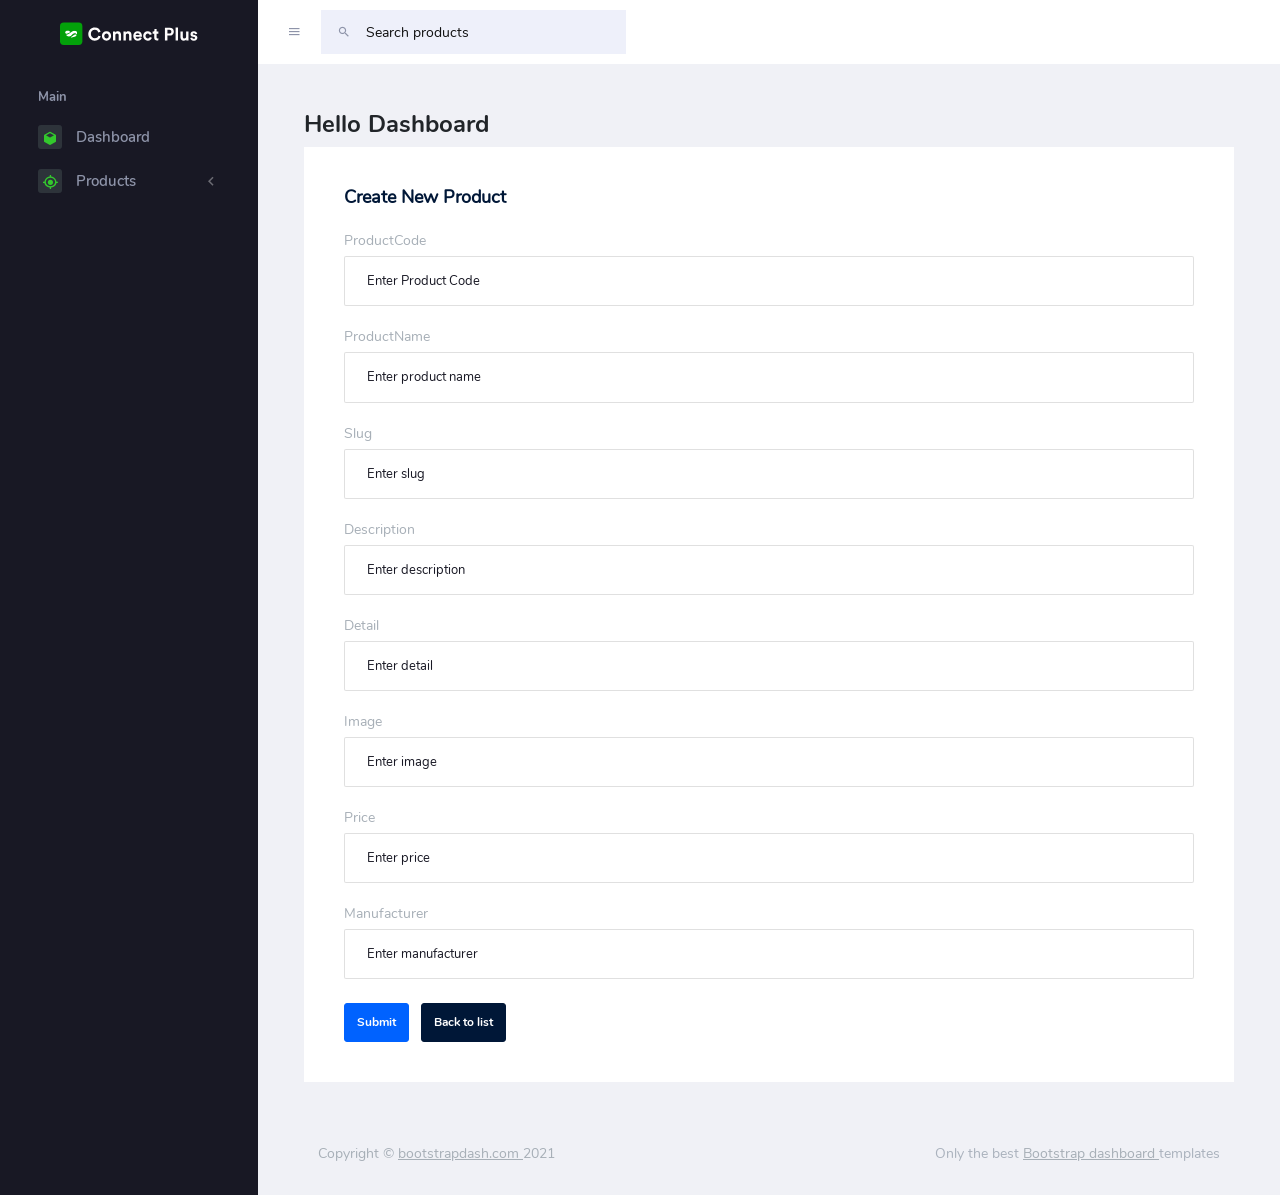
==== template/edit.html @ 161d61a4 "up" ====
<!DOCTYPE html>
<html lang="en">
<head>
    <!-- Required meta tags -->
    <meta charset="utf-8">
    <meta name="viewport" content="width=device-width, initial-scale=1, shrink-to-fit=no">
    <title>Admin Product</title>
    <!-- plugins:css -->
    <link rel="stylesheet" href="/template/assets/vendors/mdi/css/materialdesignicons.min.css">
    <link rel="stylesheet" href="/template/assets/vendors/flag-icon-css/css/flag-icon.min.css">
    <link rel="stylesheet" href="/template/assets/vendors/css/vendor.bundle.base.css">
    <!-- endinject -->
    <!-- Plugin css for this page -->
    <link rel="stylesheet" href="/template/assets/vendors/font-awesome/css/font-awesome.min.css" />
    <link rel="stylesheet" href="/template/assets/vendors/bootstrap-datepicker/bootstrap-datepicker.min.css">
    <!-- End plugin css for this page -->
    <!-- inject:css -->
    <!-- endinject -->
    <!-- Layout styles -->
    <link rel="stylesheet" href="/template/assets/css/style.css">
    <!-- End layout styles -->
    <link rel="shortcut icon" href="/template/assets/images/favicon.png" />
</head>
<body>
<div class="container-scroller">
    <!-- partial:partials/_navbar.html -->
    <nav class="navbar default-layout-navbar col-lg-12 col-12 p-0 fixed-top d-flex flex-row">
        <div class="text-center navbar-brand-wrapper d-flex align-items-center justify-content-center">
            <a class="navbar-brand brand-logo" href="index.html"><img src="assets/images/logo.svg" alt="logo" /></a>
            <a class="navbar-brand brand-logo-mini" href="index.html"><img src="assets/images/logo-mini.svg" alt="logo" /></a>
        </div>
        <div class="navbar-menu-wrapper d-flex align-items-stretch">
            <button class="navbar-toggler navbar-toggler align-self-center" type="button" data-toggle="minimize">
                <span class="mdi mdi-menu"></span>
            </button>
            <div class="search-field d-none d-xl-block">
                <form class="d-flex align-items-center h-100" action="#">
                    <div class="input-group">
                        <div class="input-group-prepend bg-transparent">
                            <i class="input-group-text border-0 mdi mdi-magnify"></i>
                        </div>
                        <input type="text" class="form-control bg-transparent border-0" placeholder="Search products">
                    </div>
                </form>
            </div>


        </div>
    </nav>
    <!-- partial -->
    <div class="container-fluid page-body-wrapper">
        <!-- partial:partials/_sidebar.html -->
        <nav class="sidebar sidebar-offcanvas" id="sidebar">
            <ul class="nav">
                <li class="nav-item nav-category">Main</li>
                <li class="nav-item">
                    <a class="nav-link" href="index.html">
                        <span class="icon-bg"><i class="mdi mdi-cube menu-icon"></i></span>
                        <span class="menu-title">Dashboard</span>
                    </a>
                </li>
                <li class="nav-item">
                    <a class="nav-link" data-bs-toggle="collapse" href="#ui-basic" aria-expanded="false" aria-controls="ui-basic">
                        <span class="icon-bg"><i class="mdi mdi-crosshairs-gps menu-icon"></i></span>
                        <span class="menu-title">Products</span>
                        <i class="menu-arrow"></i>
                    </a>
                    <div class="collapse" id="ui-basic">
                        <ul class="nav flex-column sub-menu">
                            <li class="nav-item"> <a class="nav-link" href="/template/list.html">List Products</a></li>
                            <li class="nav-item"> <a class="nav-link" href="/template/form.html">Create Product</a></li>
                        </ul>
                    </div>
                </li>


            </ul>
        </nav>
        <!-- partial -->
        <div class="main-panel">
            <div class="content-wrapper">
                <div class="d-xl-flex justify-content-between align-items-start">
                    <h2 class="text-dark font-weight-bold mb-2"> Hello Dashboard </h2>
                </div>
                <div class="row">
                    <div class="col-md-12 grid-margin stretch-card">
                        <div class="card">
                            <div class="card-body">
                                <h4 class="card-title">Create new Product</h4>

                                <form class="forms-sample" name="register-form">
                                    <div class="form-group">
                                        <label>ProductCode</label>
                                        <input type="text" class="form-control" name="productId" placeholder="Enter Product Code" required>
                                    </div>
                                    <div class="form-group">
                                        <label >ProductName</label>
                                        <input type="text" class="form-control" name="name" placeholder="Enter product name" required>
                                    </div>
                                    <div class="form-group">
                                        <label>Slug</label>
                                        <input type="text" class="form-control" name="slug" placeholder="Enter slug" required>
                                    </div>
                                    <div class="form-group">
                                        <label>Description</label>
                                        <input type="text" class="form-control" name="description" placeholder="Enter description" required>
                                    </div>
                                    <div class="form-group">
                                        <label>Detail</label>
                                        <input type="text" class="form-control" name="detail" placeholder="Enter detail" required>
                                    </div>
                                    <div class="form-group">
                                        <label>Image</label>
                                        <input type="text" class="form-control" name="image" placeholder="Enter image" required>
                                    </div>
                                    <div class="form-group">
                                        <label>Price</label>
                                        <input type="text" class="form-control" name="price" placeholder="Enter price" required>
                                    </div>
                                    <div class="form-group">
                                        <label>Manufacturer</label>
                                        <input type="text" class="form-control" name="manufacturer" placeholder="Enter manufacturer" required>
                                    </div>

                                    <button name="btn-submit" type="submit" class="btn btn-primary me-2">Submit</button>

                                    <a href="/template/list.html" class="btn btn-dark">Back to list</a>
                                </form>
                            </div>
                        </div>
                    </div>
                </div>
            </div>
            <!-- content-wrapper ends -->
            <!-- partial:partials/_footer.html -->
            <footer class="footer">
                <div class="footer-inner-wraper">
                    <div class="d-sm-flex justify-content-center justify-content-sm-between py-2">
                        <span class="text-muted text-center text-sm-left d-block d-sm-inline-block">Copyright © <a href="https://www.bootstrapdash.com/" target="_blank">bootstrapdash.com </a>2021</span>
                        <span class="float-none float-sm-right d-block mt-1 mt-sm-0 text-center">Only the best <a href="https://www.bootstrapdash.com/" target="_blank"> Bootstrap dashboard </a> templates</span>
                    </div>
                </div>
            </footer>
            <!-- partial -->
        </div>
        <!-- main-panel ends -->
    </div>
    <!-- page-body-wrapper ends -->
</div>
<!-- container-scroller -->

<!-- plugins:js -->
<script src="/template/assets/vendors/js/vendor.bundle.base.js"></script>
<!-- endinject -->
<!-- Plugin js for this page -->
<script src="/template/assets/vendors/chart.js/Chart.min.js"></script>
<script src="/template/assets/vendors/jquery-circle-progress/js/circle-progress.min.js"></script>
<script src="/template/assets/js/jquery.cookie.js" type="text/javascript"></script>
<!-- End plugin js for this page -->
<!-- inject:js -->
<script src="/template/assets/js/off-canvas.js"></script>
<script src="/template/assets/js/hoverable-collapse.js"></script>
<script src="/template/assets/js/misc.js"></script>
<!-- endinject -->
<!-- Custom js for this page -->
<script src="/template/assets/js/dashboard.js"></script>

<script>
    document.addEventListener('DOMContentLoaded', function(){
        handleSubmit();
        getParametterUrl();
    })
    function getParametterUrl(parameterName){
        var url_string = window.location.href
        var url = new URL(url_string);
        return url.searchParams.get(parameterName);
    }
    function handleSubmit(){
        var btnSubmit = document.forms['register-form']['btn-submit'];
        var txtProductCode = document.forms['register-form']['productId'];
        var txtProductName = document.forms['register-form']['name'];
        var txtSlug = document.forms['register-form']['slug'];
        var txtDescription = document.forms['register-form']['description'];
        var txtDetail = document.forms['register-form']['detail'];
        var txtPrice = document.forms['register-form']['price'];
        var txtImage = document.forms['register-form']['image'];
        var txtManufacturer = document.forms['register-form']['manufacturer'];
        // var txtStatus = document.forms['register-form']['status'];

        var id = getParametterUrl('id');
        var xmlHttpRequest = new XMLHttpRequest();
        xmlHttpRequest.onreadystatechange = function(){
            if(xmlHttpRequest.readyState == 4 && xmlHttpRequest.status == 200){
                var contentText = '';
                var element = JSON.parse(xmlHttpRequest.responseText);
                txtProductCode.value = element.productId;
                txtProductName.value = element.name;
                txtSlug.value = element.slug;
                txtDescription.value = element.description;
                txtDetail.value = element.detail;
                txtPrice.value = element.price;
                txtImage.value = element.image;
                txtManufacturer.value = element.manufacturer;
            }
        }
        xmlHttpRequest.open('GET',`https://product-clothes-sprot.herokuapp.com/api/v1/products/${id}`, false);
        xmlHttpRequest.send();

        if (btnSubmit) {
            btnSubmit.onclick = function(event) {
                event.preventDefault();
                const productId = txtProductCode.value;
                const name = txtProductName.value;
                const slug = txtSlug.value;
                const description = txtDescription.value;
                const detail = txtDetail.value;
                const price = txtPrice.value;
                const image = txtImage.value;
                const manufacturer = txtManufacturer.value;
                // var status = txtStatus.value;
                const obj = {
                    'productId': productId,
                    'name': name,
                    'slug': slug,
                    'description': description,
                    'detail': detail,
                    'price': price,
                    'image': image,
                    'manufacturer': manufacturer,
                    // 'status': status
                };
                console.log(obj)
                var dataToSend = JSON.stringify(obj);
                var xmlHttpRequest = new XMLHttpRequest();
                xmlHttpRequest.onreadystatechange = function () {
                    if (xmlHttpRequest.readyState == 4 && xmlHttpRequest.status == 200) {
                        alert('Action success!');
                        window.location.href = '/template/list.html';
                    }
                }
                xmlHttpRequest.open('PUT', `https://product-clothes-sprot.herokuapp.com/api/v1/products/${id}`, false);
                xmlHttpRequest.setRequestHeader('Content-Type', 'application/json');
                xmlHttpRequest.send(dataToSend);
            }
        }
    }
</script>
</body>
</html>
---- template/assets/vendors/flag-icon-css/css/flag-icon.min.css ----
.flag-icon-background{background-size:contain;background-position:50%;background-repeat:no-repeat}.flag-icon{background-size:contain;background-position:50%;background-repeat:no-repeat;position:relative;display:inline-block;width:1.33333333em;line-height:1em}.flag-icon:before{content:'\00a0'}.flag-icon.flag-icon-squared{width:1em}.flag-icon-ad{background-image:url(../flags/4x3/ad.svg)}.flag-icon-ad.flag-icon-squared{background-image:url(../flags/1x1/ad.svg)}.flag-icon-ae{background-image:url(../flags/4x3/ae.svg)}.flag-icon-ae.flag-icon-squared{background-image:url(../flags/1x1/ae.svg)}.flag-icon-af{background-image:url(../flags/4x3/af.svg)}.flag-icon-af.flag-icon-squared{background-image:url(../flags/1x1/af.svg)}.flag-icon-ag{background-image:url(../flags/4x3/ag.svg)}.flag-icon-ag.flag-icon-squared{background-image:url(../flags/1x1/ag.svg)}.flag-icon-ai{background-image:url(../flags/4x3/ai.svg)}.flag-icon-ai.flag-icon-squared{background-image:url(../flags/1x1/ai.svg)}.flag-icon-al{background-image:url(../flags/4x3/al.svg)}.flag-icon-al.flag-icon-squared{background-image:url(../flags/1x1/al.svg)}.flag-icon-am{background-image:url(../flags/4x3/am.svg)}.flag-icon-am.flag-icon-squared{background-image:url(../flags/1x1/am.svg)}.flag-icon-ao{background-image:url(../flags/4x3/ao.svg)}.flag-icon-ao.flag-icon-squared{background-image:url(../flags/1x1/ao.svg)}.flag-icon-aq{background-image:url(../flags/4x3/aq.svg)}.flag-icon-aq.flag-icon-squared{background-image:url(../flags/1x1/aq.svg)}.flag-icon-ar{background-image:url(../flags/4x3/ar.svg)}.flag-icon-ar.flag-icon-squared{background-image:url(../flags/1x1/ar.svg)}.flag-icon-as{background-image:url(../flags/4x3/as.svg)}.flag-icon-as.flag-icon-squared{background-image:url(../flags/1x1/as.svg)}.flag-icon-at{background-image:url(../flags/4x3/at.svg)}.flag-icon-at.flag-icon-squared{background-image:url(../flags/1x1/at.svg)}.flag-icon-au{background-image:url(../flags/4x3/au.svg)}.flag-icon-au.flag-icon-squared{background-image:url(../flags/1x1/au.svg)}.flag-icon-aw{background-image:url(../flags/4x3/aw.svg)}.flag-icon-aw.flag-icon-squared{background-image:url(../flags/1x1/aw.svg)}.flag-icon-ax{background-image:url(../flags/4x3/ax.svg)}.flag-icon-ax.flag-icon-squared{background-image:url(../flags/1x1/ax.svg)}.flag-icon-az{background-image:url(../flags/4x3/az.svg)}.flag-icon-az.flag-icon-squared{background-image:url(../flags/1x1/az.svg)}.flag-icon-ba{background-image:url(../flags/4x3/ba.svg)}.flag-icon-ba.flag-icon-squared{background-image:url(../flags/1x1/ba.svg)}.flag-icon-bb{background-image:url(../flags/4x3/bb.svg)}.flag-icon-bb.flag-icon-squared{background-image:url(../flags/1x1/bb.svg)}.flag-icon-bd{background-image:url(../flags/4x3/bd.svg)}.flag-icon-bd.flag-icon-squared{background-image:url(../flags/1x1/bd.svg)}.flag-icon-be{background-image:url(../flags/4x3/be.svg)}.flag-icon-be.flag-icon-squared{background-image:url(../flags/1x1/be.svg)}.flag-icon-bf{background-image:url(../flags/4x3/bf.svg)}.flag-icon-bf.flag-icon-squared{background-image:url(../flags/1x1/bf.svg)}.flag-icon-bg{background-image:url(../flags/4x3/bg.svg)}.flag-icon-bg.flag-icon-squared{background-image:url(../flags/1x1/bg.svg)}.flag-icon-bh{background-image:url(../flags/4x3/bh.svg)}.flag-icon-bh.flag-icon-squared{background-image:url(../flags/1x1/bh.svg)}.flag-icon-bi{background-image:url(../flags/4x3/bi.svg)}.flag-icon-bi.flag-icon-squared{background-image:url(../flags/1x1/bi.svg)}.flag-icon-bj{background-image:url(../flags/4x3/bj.svg)}.flag-icon-bj.flag-icon-squared{background-image:url(../flags/1x1/bj.svg)}.flag-icon-bl{background-image:url(../flags/4x3/bl.svg)}.flag-icon-bl.flag-icon-squared{background-image:url(../flags/1x1/bl.svg)}.flag-icon-bm{background-image:url(../flags/4x3/bm.svg)}.flag-icon-bm.flag-icon-squared{background-image:url(../flags/1x1/bm.svg)}.flag-icon-bn{background-image:url(../flags/4x3/bn.svg)}.flag-icon-bn.flag-icon-squared{background-image:url(../flags/1x1/bn.svg)}.flag-icon-bo{background-image:url(../flags/4x3/bo.svg)}.flag-icon-bo.flag-icon-squared{background-image:url(../flags/1x1/bo.svg)}.flag-icon-bq{background-image:url(../flags/4x3/bq.svg)}.flag-icon-bq.flag-icon-squared{background-image:url(../flags/1x1/bq.svg)}.flag-icon-br{background-image:url(../flags/4x3/br.svg)}.flag-icon-br.flag-icon-squared{background-image:url(../flags/1x1/br.svg)}.flag-icon-bs{background-image:url(../flags/4x3/bs.svg)}.flag-icon-bs.flag-icon-squared{background-image:url(../flags/1x1/bs.svg)}.flag-icon-bt{background-image:url(../flags/4x3/bt.svg)}.flag-icon-bt.flag-icon-squared{background-image:url(../flags/1x1/bt.svg)}.flag-icon-bv{background-image:url(../flags/4x3/bv.svg)}.flag-icon-bv.flag-icon-squared{background-image:url(../flags/1x1/bv.svg)}.flag-icon-bw{background-image:url(../flags/4x3/bw.svg)}.flag-icon-bw.flag-icon-squared{background-image:url(../flags/1x1/bw.svg)}.flag-icon-by{background-image:url(../flags/4x3/by.svg)}.flag-icon-by.flag-icon-squared{background-image:url(../flags/1x1/by.svg)}.flag-icon-bz{background-image:url(../flags/4x3/bz.svg)}.flag-icon-bz.flag-icon-squared{background-image:url(../flags/1x1/bz.svg)}.flag-icon-ca{background-image:url(../flags/4x3/ca.svg)}.flag-icon-ca.flag-icon-squared{background-image:url(../flags/1x1/ca.svg)}.flag-icon-cc{background-image:url(../flags/4x3/cc.svg)}.flag-icon-cc.flag-icon-squared{background-image:url(../flags/1x1/cc.svg)}.flag-icon-cd{background-image:url(../flags/4x3/cd.svg)}.flag-icon-cd.flag-icon-squared{background-image:url(../flags/1x1/cd.svg)}.flag-icon-cf{background-image:url(../flags/4x3/cf.svg)}.flag-icon-cf.flag-icon-squared{background-image:url(../flags/1x1/cf.svg)}.flag-icon-cg{background-image:url(../flags/4x3/cg.svg)}.flag-icon-cg.flag-icon-squared{background-image:url(../flags/1x1/cg.svg)}.flag-icon-ch{background-image:url(../flags/4x3/ch.svg)}.flag-icon-ch.flag-icon-squared{background-image:url(../flags/1x1/ch.svg)}.flag-icon-ci{background-image:url(../flags/4x3/ci.svg)}.flag-icon-ci.flag-icon-squared{background-image:url(../flags/1x1/ci.svg)}.flag-icon-ck{background-image:url(../flags/4x3/ck.svg)}.flag-icon-ck.flag-icon-squared{background-image:url(../flags/1x1/ck.svg)}.flag-icon-cl{background-image:url(../flags/4x3/cl.svg)}.flag-icon-cl.flag-icon-squared{background-image:url(../flags/1x1/cl.svg)}.flag-icon-cm{background-image:url(../flags/4x3/cm.svg)}.flag-icon-cm.flag-icon-squared{background-image:url(../flags/1x1/cm.svg)}.flag-icon-cn{background-image:url(../flags/4x3/cn.svg)}.flag-icon-cn.flag-icon-squared{background-image:url(../flags/1x1/cn.svg)}.flag-icon-co{background-image:url(../flags/4x3/co.svg)}.flag-icon-co.flag-icon-squared{background-image:url(../flags/1x1/co.svg)}.flag-icon-cr{background-image:url(../flags/4x3/cr.svg)}.flag-icon-cr.flag-icon-squared{background-image:url(../flags/1x1/cr.svg)}.flag-icon-cu{background-image:url(../flags/4x3/cu.svg)}.flag-icon-cu.flag-icon-squared{background-image:url(../flags/1x1/cu.svg)}.flag-icon-cv{background-image:url(../flags/4x3/cv.svg)}.flag-icon-cv.flag-icon-squared{background-image:url(../flags/1x1/cv.svg)}.flag-icon-cw{background-image:url(../flags/4x3/cw.svg)}.flag-icon-cw.flag-icon-squared{background-image:url(../flags/1x1/cw.svg)}.flag-icon-cx{background-image:url(../flags/4x3/cx.svg)}.flag-icon-cx.flag-icon-squared{background-image:url(../flags/1x1/cx.svg)}.flag-icon-cy{background-image:url(../flags/4x3/cy.svg)}.flag-icon-cy.flag-icon-squared{background-image:url(../flags/1x1/cy.svg)}.flag-icon-cz{background-image:url(../flags/4x3/cz.svg)}.flag-icon-cz.flag-icon-squared{background-image:url(../flags/1x1/cz.svg)}.flag-icon-de{background-image:url(../flags/4x3/de.svg)}.flag-icon-de.flag-icon-squared{background-image:url(../flags/1x1/de.svg)}.flag-icon-dj{background-image:url(../flags/4x3/dj.svg)}.flag-icon-dj.flag-icon-squared{background-image:url(../flags/1x1/dj.svg)}.flag-icon-dk{background-image:url(../flags/4x3/dk.svg)}.flag-icon-dk.flag-icon-squared{background-image:url(../flags/1x1/dk.svg)}.flag-icon-dm{background-image:url(../flags/4x3/dm.svg)}.flag-icon-dm.flag-icon-squared{background-image:url(../flags/1x1/dm.svg)}.flag-icon-do{background-image:url(../flags/4x3/do.svg)}.flag-icon-do.flag-icon-squared{background-image:url(../flags/1x1/do.svg)}.flag-icon-dz{background-image:url(../flags/4x3/dz.svg)}.flag-icon-dz.flag-icon-squared{background-image:url(../flags/1x1/dz.svg)}.flag-icon-ec{background-image:url(../flags/4x3/ec.svg)}.flag-icon-ec.flag-icon-squared{background-image:url(../flags/1x1/ec.svg)}.flag-icon-ee{background-image:url(../flags/4x3/ee.svg)}.flag-icon-ee.flag-icon-squared{background-image:url(../flags/1x1/ee.svg)}.flag-icon-eg{background-image:url(../flags/4x3/eg.svg)}.flag-icon-eg.flag-icon-squared{background-image:url(../flags/1x1/eg.svg)}.flag-icon-eh{background-image:url(../flags/4x3/eh.svg)}.flag-icon-eh.flag-icon-squared{background-image:url(../flags/1x1/eh.svg)}.flag-icon-er{background-image:url(../flags/4x3/er.svg)}.flag-icon-er.flag-icon-squared{background-image:url(../flags/1x1/er.svg)}.flag-icon-es{background-image:url(../flags/4x3/es.svg)}.flag-icon-es.flag-icon-squared{background-image:url(../flags/1x1/es.svg)}.flag-icon-et{background-image:url(../flags/4x3/et.svg)}.flag-icon-et.flag-icon-squared{background-image:url(../flags/1x1/et.svg)}.flag-icon-fi{background-image:url(../flags/4x3/fi.svg)}.flag-icon-fi.flag-icon-squared{background-image:url(../flags/1x1/fi.svg)}.flag-icon-fj{background-image:url(../flags/4x3/fj.svg)}.flag-icon-fj.flag-icon-squared{background-image:url(../flags/1x1/fj.svg)}.flag-icon-fk{background-image:url(../flags/4x3/fk.svg)}.flag-icon-fk.flag-icon-squared{background-image:url(../flags/1x1/fk.svg)}.flag-icon-fm{background-image:url(../flags/4x3/fm.svg)}.flag-icon-fm.flag-icon-squared{background-image:url(../flags/1x1/fm.svg)}.flag-icon-fo{background-image:url(../flags/4x3/fo.svg)}.flag-icon-fo.flag-icon-squared{background-image:url(../flags/1x1/fo.svg)}.flag-icon-fr{background-image:url(../flags/4x3/fr.svg)}.flag-icon-fr.flag-icon-squared{background-image:url(../flags/1x1/fr.svg)}.flag-icon-ga{background-image:url(../flags/4x3/ga.svg)}.flag-icon-ga.flag-icon-squared{background-image:url(../flags/1x1/ga.svg)}.flag-icon-gb{background-image:url(../flags/4x3/gb.svg)}.flag-icon-gb.flag-icon-squared{background-image:url(../flags/1x1/gb.svg)}.flag-icon-gd{background-image:url(../flags/4x3/gd.svg)}.flag-icon-gd.flag-icon-squared{background-image:url(../flags/1x1/gd.svg)}.flag-icon-ge{background-image:url(../flags/4x3/ge.svg)}.flag-icon-ge.flag-icon-squared{background-image:url(../flags/1x1/ge.svg)}.flag-icon-gf{background-image:url(../flags/4x3/gf.svg)}.flag-icon-gf.flag-icon-squared{background-image:url(../flags/1x1/gf.svg)}.flag-icon-gg{background-image:url(../flags/4x3/gg.svg)}.flag-icon-gg.flag-icon-squared{background-image:url(../flags/1x1/gg.svg)}.flag-icon-gh{background-image:url(../flags/4x3/gh.svg)}.flag-icon-gh.flag-icon-squared{background-image:url(../flags/1x1/gh.svg)}.flag-icon-gi{background-image:url(../flags/4x3/gi.svg)}.flag-icon-gi.flag-icon-squared{background-image:url(../flags/1x1/gi.svg)}.flag-icon-gl{background-image:url(../flags/4x3/gl.svg)}.flag-icon-gl.flag-icon-squared{background-image:url(../flags/1x1/gl.svg)}.flag-icon-gm{background-image:url(../flags/4x3/gm.svg)}.flag-icon-gm.flag-icon-squared{background-image:url(../flags/1x1/gm.svg)}.flag-icon-gn{background-image:url(../flags/4x3/gn.svg)}.flag-icon-gn.flag-icon-squared{background-image:url(../flags/1x1/gn.svg)}.flag-icon-gp{background-image:url(../flags/4x3/gp.svg)}.flag-icon-gp.flag-icon-squared{background-image:url(../flags/1x1/gp.svg)}.flag-icon-gq{background-image:url(../flags/4x3/gq.svg)}.flag-icon-gq.flag-icon-squared{background-image:url(../flags/1x1/gq.svg)}.flag-icon-gr{background-image:url(../flags/4x3/gr.svg)}.flag-icon-gr.flag-icon-squared{background-image:url(../flags/1x1/gr.svg)}.flag-icon-gs{background-image:url(../flags/4x3/gs.svg)}.flag-icon-gs.flag-icon-squared{background-image:url(../flags/1x1/gs.svg)}.flag-icon-gt{background-image:url(../flags/4x3/gt.svg)}.flag-icon-gt.flag-icon-squared{background-image:url(../flags/1x1/gt.svg)}.flag-icon-gu{background-image:url(../flags/4x3/gu.svg)}.flag-icon-gu.flag-icon-squared{background-image:url(../flags/1x1/gu.svg)}.flag-icon-gw{background-image:url(../flags/4x3/gw.svg)}.flag-icon-gw.flag-icon-squared{background-image:url(../flags/1x1/gw.svg)}.flag-icon-gy{background-image:url(../flags/4x3/gy.svg)}.flag-icon-gy.flag-icon-squared{background-image:url(../flags/1x1/gy.svg)}.flag-icon-hk{background-image:url(../flags/4x3/hk.svg)}.flag-icon-hk.flag-icon-squared{background-image:url(../flags/1x1/hk.svg)}.flag-icon-hm{background-image:url(../flags/4x3/hm.svg)}.flag-icon-hm.flag-icon-squared{background-image:url(../flags/1x1/hm.svg)}.flag-icon-hn{background-image:url(../flags/4x3/hn.svg)}.flag-icon-hn.flag-icon-squared{background-image:url(../flags/1x1/hn.svg)}.flag-icon-hr{background-image:url(../flags/4x3/hr.svg)}.flag-icon-hr.flag-icon-squared{background-image:url(../flags/1x1/hr.svg)}.flag-icon-ht{background-image:url(../flags/4x3/ht.svg)}.flag-icon-ht.flag-icon-squared{background-image:url(../flags/1x1/ht.svg)}.flag-icon-hu{background-image:url(../flags/4x3/hu.svg)}.flag-icon-hu.flag-icon-squared{background-image:url(../flags/1x1/hu.svg)}.flag-icon-id{background-image:url(../flags/4x3/id.svg)}.flag-icon-id.flag-icon-squared{background-image:url(../flags/1x1/id.svg)}.flag-icon-ie{background-image:url(../flags/4x3/ie.svg)}.flag-icon-ie.flag-icon-squared{background-image:url(../flags/1x1/ie.svg)}.flag-icon-il{background-image:url(../flags/4x3/il.svg)}.flag-icon-il.flag-icon-squared{background-image:url(../flags/1x1/il.svg)}.flag-icon-im{background-image:url(../flags/4x3/im.svg)}.flag-icon-im.flag-icon-squared{background-image:url(../flags/1x1/im.svg)}.flag-icon-in{background-image:url(../flags/4x3/in.svg)}.flag-icon-in.flag-icon-squared{background-image:url(../flags/1x1/in.svg)}.flag-icon-io{background-image:url(../flags/4x3/io.svg)}.flag-icon-io.flag-icon-squared{background-image:url(../flags/1x1/io.svg)}.flag-icon-iq{background-image:url(../flags/4x3/iq.svg)}.flag-icon-iq.flag-icon-squared{background-image:url(../flags/1x1/iq.svg)}.flag-icon-ir{background-image:url(../flags/4x3/ir.svg)}.flag-icon-ir.flag-icon-squared{background-image:url(../flags/1x1/ir.svg)}.flag-icon-is{background-image:url(../flags/4x3/is.svg)}.flag-icon-is.flag-icon-squared{background-image:url(../flags/1x1/is.svg)}.flag-icon-it{background-image:url(../flags/4x3/it.svg)}.flag-icon-it.flag-icon-squared{background-image:url(../flags/1x1/it.svg)}.flag-icon-je{background-image:url(../flags/4x3/je.svg)}.flag-icon-je.flag-icon-squared{background-image:url(../flags/1x1/je.svg)}.flag-icon-jm{background-image:url(../flags/4x3/jm.svg)}.flag-icon-jm.flag-icon-squared{background-image:url(../flags/1x1/jm.svg)}.flag-icon-jo{background-image:url(../flags/4x3/jo.svg)}.flag-icon-jo.flag-icon-squared{background-image:url(../flags/1x1/jo.svg)}.flag-icon-jp{background-image:url(../flags/4x3/jp.svg)}.flag-icon-jp.flag-icon-squared{background-image:url(../flags/1x1/jp.svg)}.flag-icon-ke{background-image:url(../flags/4x3/ke.svg)}.flag-icon-ke.flag-icon-squared{background-image:url(../flags/1x1/ke.svg)}.flag-icon-kg{background-image:url(../flags/4x3/kg.svg)}.flag-icon-kg.flag-icon-squared{background-image:url(../flags/1x1/kg.svg)}.flag-icon-kh{background-image:url(../flags/4x3/kh.svg)}.flag-icon-kh.flag-icon-squared{background-image:url(../flags/1x1/kh.svg)}.flag-icon-ki{background-image:url(../flags/4x3/ki.svg)}.flag-icon-ki.flag-icon-squared{background-image:url(../flags/1x1/ki.svg)}.flag-icon-km{background-image:url(../flags/4x3/km.svg)}.flag-icon-km.flag-icon-squared{background-image:url(../flags/1x1/km.svg)}.flag-icon-kn{background-image:url(../flags/4x3/kn.svg)}.flag-icon-kn.flag-icon-squared{background-image:url(../flags/1x1/kn.svg)}.flag-icon-kp{background-image:url(../flags/4x3/kp.svg)}.flag-icon-kp.flag-icon-squared{background-image:url(../flags/1x1/kp.svg)}.flag-icon-kr{background-image:url(../flags/4x3/kr.svg)}.flag-icon-kr.flag-icon-squared{background-image:url(../flags/1x1/kr.svg)}.flag-icon-kw{background-image:url(../flags/4x3/kw.svg)}.flag-icon-kw.flag-icon-squared{background-image:url(../flags/1x1/kw.svg)}.flag-icon-ky{background-image:url(../flags/4x3/ky.svg)}.flag-icon-ky.flag-icon-squared{background-image:url(../flags/1x1/ky.svg)}.flag-icon-kz{background-image:url(../flags/4x3/kz.svg)}.flag-icon-kz.flag-icon-squared{background-image:url(../flags/1x1/kz.svg)}.flag-icon-la{background-image:url(../flags/4x3/la.svg)}.flag-icon-la.flag-icon-squared{background-image:url(../flags/1x1/la.svg)}.flag-icon-lb{background-image:url(../flags/4x3/lb.svg)}.flag-icon-lb.flag-icon-squared{background-image:url(../flags/1x1/lb.svg)}.flag-icon-lc{background-image:url(../flags/4x3/lc.svg)}.flag-icon-lc.flag-icon-squared{background-image:url(../flags/1x1/lc.svg)}.flag-icon-li{background-image:url(../flags/4x3/li.svg)}.flag-icon-li.flag-icon-squared{background-image:url(../flags/1x1/li.svg)}.flag-icon-lk{background-image:url(../flags/4x3/lk.svg)}.flag-icon-lk.flag-icon-squared{background-image:url(../flags/1x1/lk.svg)}.flag-icon-lr{background-image:url(../flags/4x3/lr.svg)}.flag-icon-lr.flag-icon-squared{background-image:url(../flags/1x1/lr.svg)}.flag-icon-ls{background-image:url(../flags/4x3/ls.svg)}.flag-icon-ls.flag-icon-squared{background-image:url(../flags/1x1/ls.svg)}.flag-icon-lt{background-image:url(../flags/4x3/lt.svg)}.flag-icon-lt.flag-icon-squared{background-image:url(../flags/1x1/lt.svg)}.flag-icon-lu{background-image:url(../flags/4x3/lu.svg)}.flag-icon-lu.flag-icon-squared{background-image:url(../flags/1x1/lu.svg)}.flag-icon-lv{background-image:url(../flags/4x3/lv.svg)}.flag-icon-lv.flag-icon-squared{background-image:url(../flags/1x1/lv.svg)}.flag-icon-ly{background-image:url(../flags/4x3/ly.svg)}.flag-icon-ly.flag-icon-squared{background-image:url(../flags/1x1/ly.svg)}.flag-icon-ma{background-image:url(../flags/4x3/ma.svg)}.flag-icon-ma.flag-icon-squared{background-image:url(../flags/1x1/ma.svg)}.flag-icon-mc{background-image:url(../flags/4x3/mc.svg)}.flag-icon-mc.flag-icon-squared{background-image:url(../flags/1x1/mc.svg)}.flag-icon-md{background-image:url(../flags/4x3/md.svg)}.flag-icon-md.flag-icon-squared{background-image:url(../flags/1x1/md.svg)}.flag-icon-me{background-image:url(../flags/4x3/me.svg)}.flag-icon-me.flag-icon-squared{background-image:url(../flags/1x1/me.svg)}.flag-icon-mf{background-image:url(../flags/4x3/mf.svg)}.flag-icon-mf.flag-icon-squared{background-image:url(../flags/1x1/mf.svg)}.flag-icon-mg{background-image:url(../flags/4x3/mg.svg)}.flag-icon-mg.flag-icon-squared{background-image:url(../flags/1x1/mg.svg)}.flag-icon-mh{background-image:url(../flags/4x3/mh.svg)}.flag-icon-mh.flag-icon-squared{background-image:url(../flags/1x1/mh.svg)}.flag-icon-mk{background-image:url(../flags/4x3/mk.svg)}.flag-icon-mk.flag-icon-squared{background-image:url(../flags/1x1/mk.svg)}.flag-icon-ml{background-image:url(../flags/4x3/ml.svg)}.flag-icon-ml.flag-icon-squared{background-image:url(../flags/1x1/ml.svg)}.flag-icon-mm{background-image:url(../flags/4x3/mm.svg)}.flag-icon-mm.flag-icon-squared{background-image:url(../flags/1x1/mm.svg)}.flag-icon-mn{background-image:url(../flags/4x3/mn.svg)}.flag-icon-mn.flag-icon-squared{background-image:url(../flags/1x1/mn.svg)}.flag-icon-mo{background-image:url(../flags/4x3/mo.svg)}.flag-icon-mo.flag-icon-squared{background-image:url(../flags/1x1/mo.svg)}.flag-icon-mp{background-image:url(../flags/4x3/mp.svg)}.flag-icon-mp.flag-icon-squared{background-image:url(../flags/1x1/mp.svg)}.flag-icon-mq{background-image:url(../flags/4x3/mq.svg)}.flag-icon-mq.flag-icon-squared{background-image:url(../flags/1x1/mq.svg)}.flag-icon-mr{background-image:url(../flags/4x3/mr.svg)}.flag-icon-mr.flag-icon-squared{background-image:url(../flags/1x1/mr.svg)}.flag-icon-ms{background-image:url(../flags/4x3/ms.svg)}.flag-icon-ms.flag-icon-squared{background-image:url(../flags/1x1/ms.svg)}.flag-icon-mt{background-image:url(../flags/4x3/mt.svg)}.flag-icon-mt.flag-icon-squared{background-image:url(../flags/1x1/mt.svg)}.flag-icon-mu{background-image:url(../flags/4x3/mu.svg)}.flag-icon-mu.flag-icon-squared{background-image:url(../flags/1x1/mu.svg)}.flag-icon-mv{background-image:url(../flags/4x3/mv.svg)}.flag-icon-mv.flag-icon-squared{background-image:url(../flags/1x1/mv.svg)}.flag-icon-mw{background-image:url(../flags/4x3/mw.svg)}.flag-icon-mw.flag-icon-squared{background-image:url(../flags/1x1/mw.svg)}.flag-icon-mx{background-image:url(../flags/4x3/mx.svg)}.flag-icon-mx.flag-icon-squared{background-image:url(../flags/1x1/mx.svg)}.flag-icon-my{background-image:url(../flags/4x3/my.svg)}.flag-icon-my.flag-icon-squared{background-image:url(../flags/1x1/my.svg)}.flag-icon-mz{background-image:url(../flags/4x3/mz.svg)}.flag-icon-mz.flag-icon-squared{background-image:url(../flags/1x1/mz.svg)}.flag-icon-na{background-image:url(../flags/4x3/na.svg)}.flag-icon-na.flag-icon-squared{background-image:url(../flags/1x1/na.svg)}.flag-icon-nc{background-image:url(../flags/4x3/nc.svg)}.flag-icon-nc.flag-icon-squared{background-image:url(../flags/1x1/nc.svg)}.flag-icon-ne{background-image:url(../flags/4x3/ne.svg)}.flag-icon-ne.flag-icon-squared{background-image:url(../flags/1x1/ne.svg)}.flag-icon-nf{background-image:url(../flags/4x3/nf.svg)}.flag-icon-nf.flag-icon-squared{background-image:url(../flags/1x1/nf.svg)}.flag-icon-ng{background-image:url(../flags/4x3/ng.svg)}.flag-icon-ng.flag-icon-squared{background-image:url(../flags/1x1/ng.svg)}.flag-icon-ni{background-image:url(../flags/4x3/ni.svg)}.flag-icon-ni.flag-icon-squared{background-image:url(../flags/1x1/ni.svg)}.flag-icon-nl{background-image:url(../flags/4x3/nl.svg)}.flag-icon-nl.flag-icon-squared{background-image:url(../flags/1x1/nl.svg)}.flag-icon-no{background-image:url(../flags/4x3/no.svg)}.flag-icon-no.flag-icon-squared{background-image:url(../flags/1x1/no.svg)}.flag-icon-np{background-image:url(../flags/4x3/np.svg)}.flag-icon-np.flag-icon-squared{background-image:url(../flags/1x1/np.svg)}.flag-icon-nr{background-image:url(../flags/4x3/nr.svg)}.flag-icon-nr.flag-icon-squared{background-image:url(../flags/1x1/nr.svg)}.flag-icon-nu{background-image:url(../flags/4x3/nu.svg)}.flag-icon-nu.flag-icon-squared{background-image:url(../flags/1x1/nu.svg)}.flag-icon-nz{background-image:url(../flags/4x3/nz.svg)}.flag-icon-nz.flag-icon-squared{background-image:url(../flags/1x1/nz.svg)}.flag-icon-om{background-image:url(../flags/4x3/om.svg)}.flag-icon-om.flag-icon-squared{background-image:url(../flags/1x1/om.svg)}.flag-icon-pa{background-image:url(../flags/4x3/pa.svg)}.flag-icon-pa.flag-icon-squared{background-image:url(../flags/1x1/pa.svg)}.flag-icon-pe{background-image:url(../flags/4x3/pe.svg)}.flag-icon-pe.flag-icon-squared{background-image:url(../flags/1x1/pe.svg)}.flag-icon-pf{background-image:url(../flags/4x3/pf.svg)}.flag-icon-pf.flag-icon-squared{background-image:url(../flags/1x1/pf.svg)}.flag-icon-pg{background-image:url(../flags/4x3/pg.svg)}.flag-icon-pg.flag-icon-squared{background-image:url(../flags/1x1/pg.svg)}.flag-icon-ph{background-image:url(../flags/4x3/ph.svg)}.flag-icon-ph.flag-icon-squared{background-image:url(../flags/1x1/ph.svg)}.flag-icon-pk{background-image:url(../flags/4x3/pk.svg)}.flag-icon-pk.flag-icon-squared{background-image:url(../flags/1x1/pk.svg)}.flag-icon-pl{background-image:url(../flags/4x3/pl.svg)}.flag-icon-pl.flag-icon-squared{background-image:url(../flags/1x1/pl.svg)}.flag-icon-pm{background-image:url(../flags/4x3/pm.svg)}.flag-icon-pm.flag-icon-squared{background-image:url(../flags/1x1/pm.svg)}.flag-icon-pn{background-image:url(../flags/4x3/pn.svg)}.flag-icon-pn.flag-icon-squared{background-image:url(../flags/1x1/pn.svg)}.flag-icon-pr{background-image:url(../flags/4x3/pr.svg)}.flag-icon-pr.flag-icon-squared{background-image:url(../flags/1x1/pr.svg)}.flag-icon-ps{background-image:url(../flags/4x3/ps.svg)}.flag-icon-ps.flag-icon-squared{background-image:url(../flags/1x1/ps.svg)}.flag-icon-pt{background-image:url(../flags/4x3/pt.svg)}.flag-icon-pt.flag-icon-squared{background-image:url(../flags/1x1/pt.svg)}.flag-icon-pw{background-image:url(../flags/4x3/pw.svg)}.flag-icon-pw.flag-icon-squared{background-image:url(../flags/1x1/pw.svg)}.flag-icon-py{background-image:url(../flags/4x3/py.svg)}.flag-icon-py.flag-icon-squared{background-image:url(../flags/1x1/py.svg)}.flag-icon-qa{background-image:url(../flags/4x3/qa.svg)}.flag-icon-qa.flag-icon-squared{background-image:url(../flags/1x1/qa.svg)}.flag-icon-re{background-image:url(../flags/4x3/re.svg)}.flag-icon-re.flag-icon-squared{background-image:url(../flags/1x1/re.svg)}.flag-icon-ro{background-image:url(../flags/4x3/ro.svg)}.flag-icon-ro.flag-icon-squared{background-image:url(../flags/1x1/ro.svg)}.flag-icon-rs{background-image:url(../flags/4x3/rs.svg)}.flag-icon-rs.flag-icon-squared{background-image:url(../flags/1x1/rs.svg)}.flag-icon-ru{background-image:url(../flags/4x3/ru.svg)}.flag-icon-ru.flag-icon-squared{background-image:url(../flags/1x1/ru.svg)}.flag-icon-rw{background-image:url(../flags/4x3/rw.svg)}.flag-icon-rw.flag-icon-squared{background-image:url(../flags/1x1/rw.svg)}.flag-icon-sa{background-image:url(../flags/4x3/sa.svg)}.flag-icon-sa.flag-icon-squared{background-image:url(../flags/1x1/sa.svg)}.flag-icon-sb{background-image:url(../flags/4x3/sb.svg)}.flag-icon-sb.flag-icon-squared{background-image:url(../flags/1x1/sb.svg)}.flag-icon-sc{background-image:url(../flags/4x3/sc.svg)}.flag-icon-sc.flag-icon-squared{background-image:url(../flags/1x1/sc.svg)}.flag-icon-sd{background-image:url(../flags/4x3/sd.svg)}.flag-icon-sd.flag-icon-squared{background-image:url(../flags/1x1/sd.svg)}.flag-icon-se{background-image:url(../flags/4x3/se.svg)}.flag-icon-se.flag-icon-squared{background-image:url(../flags/1x1/se.svg)}.flag-icon-sg{background-image:url(../flags/4x3/sg.svg)}.flag-icon-sg.flag-icon-squared{background-image:url(../flags/1x1/sg.svg)}.flag-icon-sh{background-image:url(../flags/4x3/sh.svg)}.flag-icon-sh.flag-icon-squared{background-image:url(../flags/1x1/sh.svg)}.flag-icon-si{background-image:url(../flags/4x3/si.svg)}.flag-icon-si.flag-icon-squared{background-image:url(../flags/1x1/si.svg)}.flag-icon-sj{background-image:url(../flags/4x3/sj.svg)}.flag-icon-sj.flag-icon-squared{background-image:url(../flags/1x1/sj.svg)}.flag-icon-sk{background-image:url(../flags/4x3/sk.svg)}.flag-icon-sk.flag-icon-squared{background-image:url(../flags/1x1/sk.svg)}.flag-icon-sl{background-image:url(../flags/4x3/sl.svg)}.flag-icon-sl.flag-icon-squared{background-image:url(../flags/1x1/sl.svg)}.flag-icon-sm{background-image:url(../flags/4x3/sm.svg)}.flag-icon-sm.flag-icon-squared{background-image:url(../flags/1x1/sm.svg)}.flag-icon-sn{background-image:url(../flags/4x3/sn.svg)}.flag-icon-sn.flag-icon-squared{background-image:url(../flags/1x1/sn.svg)}.flag-icon-so{background-image:url(../flags/4x3/so.svg)}.flag-icon-so.flag-icon-squared{background-image:url(../flags/1x1/so.svg)}.flag-icon-sr{background-image:url(../flags/4x3/sr.svg)}.flag-icon-sr.flag-icon-squared{background-image:url(../flags/1x1/sr.svg)}.flag-icon-ss{background-image:url(../flags/4x3/ss.svg)}.flag-icon-ss.flag-icon-squared{background-image:url(../flags/1x1/ss.svg)}.flag-icon-st{background-image:url(../flags/4x3/st.svg)}.flag-icon-st.flag-icon-squared{background-image:url(../flags/1x1/st.svg)}.flag-icon-sv{background-image:url(../flags/4x3/sv.svg)}.flag-icon-sv.flag-icon-squared{background-image:url(../flags/1x1/sv.svg)}.flag-icon-sx{background-image:url(../flags/4x3/sx.svg)}.flag-icon-sx.flag-icon-squared{background-image:url(../flags/1x1/sx.svg)}.flag-icon-sy{background-image:url(../flags/4x3/sy.svg)}.flag-icon-sy.flag-icon-squared{background-image:url(../flags/1x1/sy.svg)}.flag-icon-sz{background-image:url(../flags/4x3/sz.svg)}.flag-icon-sz.flag-icon-squared{background-image:url(../flags/1x1/sz.svg)}.flag-icon-tc{background-image:url(../flags/4x3/tc.svg)}.flag-icon-tc.flag-icon-squared{background-image:url(../flags/1x1/tc.svg)}.flag-icon-td{background-image:url(../flags/4x3/td.svg)}.flag-icon-td.flag-icon-squared{background-image:url(../flags/1x1/td.svg)}.flag-icon-tf{background-image:url(../flags/4x3/tf.svg)}.flag-icon-tf.flag-icon-squared{background-image:url(../flags/1x1/tf.svg)}.flag-icon-tg{background-image:url(../flags/4x3/tg.svg)}.flag-icon-tg.flag-icon-squared{background-image:url(../flags/1x1/tg.svg)}.flag-icon-th{background-image:url(../flags/4x3/th.svg)}.flag-icon-th.flag-icon-squared{background-image:url(../flags/1x1/th.svg)}.flag-icon-tj{background-image:url(../flags/4x3/tj.svg)}.flag-icon-tj.flag-icon-squared{background-image:url(../flags/1x1/tj.svg)}.flag-icon-tk{background-image:url(../flags/4x3/tk.svg)}.flag-icon-tk.flag-icon-squared{background-image:url(../flags/1x1/tk.svg)}.flag-icon-tl{background-image:url(../flags/4x3/tl.svg)}.flag-icon-tl.flag-icon-squared{background-image:url(../flags/1x1/tl.svg)}.flag-icon-tm{background-image:url(../flags/4x3/tm.svg)}.flag-icon-tm.flag-icon-squared{background-image:url(../flags/1x1/tm.svg)}.flag-icon-tn{background-image:url(../flags/4x3/tn.svg)}.flag-icon-tn.flag-icon-squared{background-image:url(../flags/1x1/tn.svg)}.flag-icon-to{background-image:url(../flags/4x3/to.svg)}.flag-icon-to.flag-icon-squared{background-image:url(../flags/1x1/to.svg)}.flag-icon-tr{background-image:url(../flags/4x3/tr.svg)}.flag-icon-tr.flag-icon-squared{background-image:url(../flags/1x1/tr.svg)}.flag-icon-tt{background-image:url(../flags/4x3/tt.svg)}.flag-icon-tt.flag-icon-squared{background-image:url(../flags/1x1/tt.svg)}.flag-icon-tv{background-image:url(../flags/4x3/tv.svg)}.flag-icon-tv.flag-icon-squared{background-image:url(../flags/1x1/tv.svg)}.flag-icon-tw{background-image:url(../flags/4x3/tw.svg)}.flag-icon-tw.flag-icon-squared{background-image:url(../flags/1x1/tw.svg)}.flag-icon-tz{background-image:url(../flags/4x3/tz.svg)}.flag-icon-tz.flag-icon-squared{background-image:url(../flags/1x1/tz.svg)}.flag-icon-ua{background-image:url(../flags/4x3/ua.svg)}.flag-icon-ua.flag-icon-squared{background-image:url(../flags/1x1/ua.svg)}.flag-icon-ug{background-image:url(../flags/4x3/ug.svg)}.flag-icon-ug.flag-icon-squared{background-image:url(../flags/1x1/ug.svg)}.flag-icon-um{background-image:url(../flags/4x3/um.svg)}.flag-icon-um.flag-icon-squared{background-image:url(../flags/1x1/um.svg)}.flag-icon-us{background-image:url(../flags/4x3/us.svg)}.flag-icon-us.flag-icon-squared{background-image:url(../flags/1x1/us.svg)}.flag-icon-uy{background-image:url(../flags/4x3/uy.svg)}.flag-icon-uy.flag-icon-squared{background-image:url(../flags/1x1/uy.svg)}.flag-icon-uz{background-image:url(../flags/4x3/uz.svg)}.flag-icon-uz.flag-icon-squared{background-image:url(../flags/1x1/uz.svg)}.flag-icon-va{background-image:url(../flags/4x3/va.svg)}.flag-icon-va.flag-icon-squared{background-image:url(../flags/1x1/va.svg)}.flag-icon-vc{background-image:url(../flags/4x3/vc.svg)}.flag-icon-vc.flag-icon-squared{background-image:url(../flags/1x1/vc.svg)}.flag-icon-ve{background-image:url(../flags/4x3/ve.svg)}.flag-icon-ve.flag-icon-squared{background-image:url(../flags/1x1/ve.svg)}.flag-icon-vg{background-image:url(../flags/4x3/vg.svg)}.flag-icon-vg.flag-icon-squared{background-image:url(../flags/1x1/vg.svg)}.flag-icon-vi{background-image:url(../flags/4x3/vi.svg)}.flag-icon-vi.flag-icon-squared{background-image:url(../flags/1x1/vi.svg)}.flag-icon-vn{background-image:url(../flags/4x3/vn.svg)}.flag-icon-vn.flag-icon-squared{background-image:url(../flags/1x1/vn.svg)}.flag-icon-vu{background-image:url(../flags/4x3/vu.svg)}.flag-icon-vu.flag-icon-squared{background-image:url(../flags/1x1/vu.svg)}.flag-icon-wf{background-image:url(../flags/4x3/wf.svg)}.flag-icon-wf.flag-icon-squared{background-image:url(../flags/1x1/wf.svg)}.flag-icon-ws{background-image:url(../flags/4x3/ws.svg)}.flag-icon-ws.flag-icon-squared{background-image:url(../flags/1x1/ws.svg)}.flag-icon-ye{background-image:url(../flags/4x3/ye.svg)}.flag-icon-ye.flag-icon-squared{background-image:url(../flags/1x1/ye.svg)}.flag-icon-yt{background-image:url(../flags/4x3/yt.svg)}.flag-icon-yt.flag-icon-squared{background-image:url(../flags/1x1/yt.svg)}.flag-icon-za{background-image:url(../flags/4x3/za.svg)}.flag-icon-za.flag-icon-squared{background-image:url(../flags/1x1/za.svg)}.flag-icon-zm{background-image:url(../flags/4x3/zm.svg)}.flag-icon-zm.flag-icon-squared{background-image:url(../flags/1x1/zm.svg)}.flag-icon-zw{background-image:url(../flags/4x3/zw.svg)}.flag-icon-zw.flag-icon-squared{background-image:url(../flags/1x1/zw.svg)}.flag-icon-es-ca{background-image:url(../flags/4x3/es-ca.svg)}.flag-icon-es-ca.flag-icon-squared{background-image:url(../flags/1x1/es-ca.svg)}.flag-icon-es-ga{background-image:url(../flags/4x3/es-ga.svg)}.flag-icon-es-ga.flag-icon-squared{background-image:url(../flags/1x1/es-ga.svg)}.flag-icon-eu{background-image:url(../flags/4x3/eu.svg)}.flag-icon-eu.flag-icon-squared{background-image:url(../flags/1x1/eu.svg)}.flag-icon-gb-eng{background-image:url(../flags/4x3/gb-eng.svg)}.flag-icon-gb-eng.flag-icon-squared{background-image:url(../flags/1x1/gb-eng.svg)}.flag-icon-gb-nir{background-image:url(../flags/4x3/gb-nir.svg)}.flag-icon-gb-nir.flag-icon-squared{background-image:url(../flags/1x1/gb-nir.svg)}.flag-icon-gb-sct{background-image:url(../flags/4x3/gb-sct.svg)}.flag-icon-gb-sct.flag-icon-squared{background-image:url(../flags/1x1/gb-sct.svg)}.flag-icon-gb-wls{background-image:url(../flags/4x3/gb-wls.svg)}.flag-icon-gb-wls.flag-icon-squared{background-image:url(../flags/1x1/gb-wls.svg)}.flag-icon-un{background-image:url(../flags/4x3/un.svg)}.flag-icon-un.flag-icon-squared{background-image:url(../flags/1x1/un.svg)}.flag-icon-xk{background-image:url(../flags/4x3/xk.svg)}.flag-icon-xk.flag-icon-squared{background-image:url(../flags/1x1/xk.svg)}
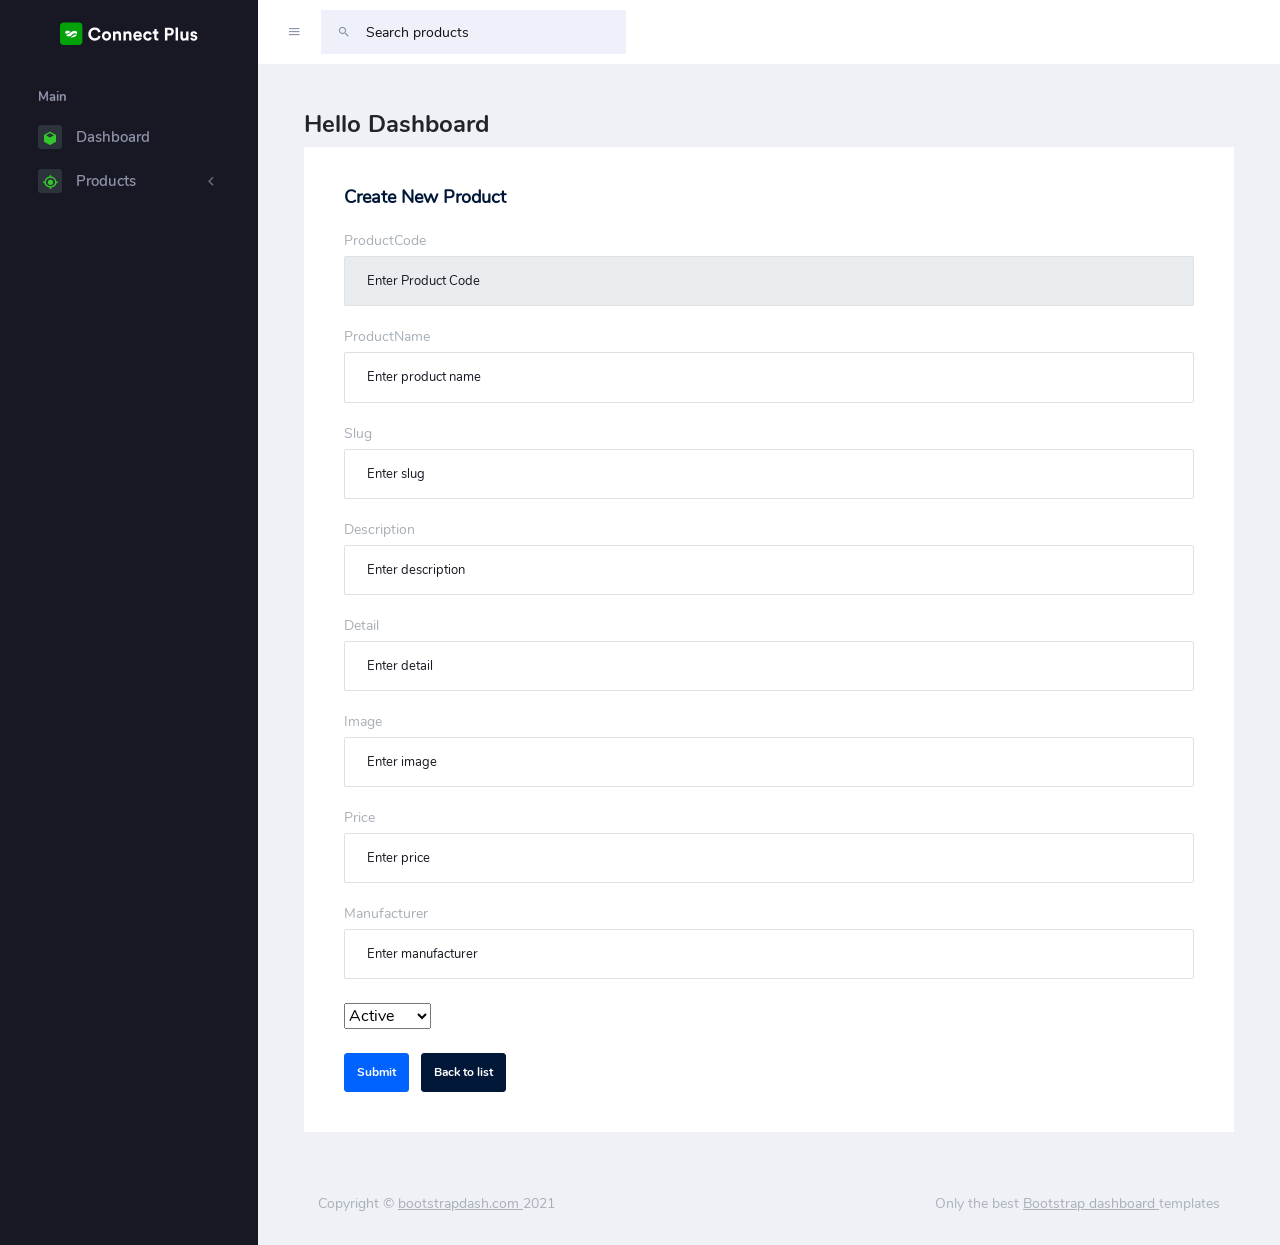
==== commit 77df7192: "update" ====
--- a/template/edit.html
+++ b/template/edit.html
@@ -26,8 +26,8 @@
     <!-- partial:partials/_navbar.html -->
     <nav class="navbar default-layout-navbar col-lg-12 col-12 p-0 fixed-top d-flex flex-row">
         <div class="text-center navbar-brand-wrapper d-flex align-items-center justify-content-center">
-            <a class="navbar-brand brand-logo" href="index.html"><img src="assets/images/logo.svg" alt="logo" /></a>
-            <a class="navbar-brand brand-logo-mini" href="index.html"><img src="assets/images/logo-mini.svg" alt="logo" /></a>
+            <a class="navbar-brand brand-logo" href="index.html"><img src="/template/assets/images/logo.svg" alt="logo" /></a>
+            <a class="navbar-brand brand-logo-mini" href="index.html"><img src="/template/assets/images/logo-mini.svg" alt="logo" /></a>
         </div>
         <div class="navbar-menu-wrapper d-flex align-items-stretch">
             <button class="navbar-toggler navbar-toggler align-self-center" type="button" data-toggle="minimize">
@@ -91,7 +91,7 @@
                                 <form class="forms-sample" name="register-form">
                                     <div class="form-group">
                                         <label>ProductCode</label>
-                                        <input type="text" class="form-control" name="productId" placeholder="Enter Product Code" required>
+                                        <input disabled type="text" class="form-control" name="productId" placeholder="Enter Product Code" required>
                                     </div>
                                     <div class="form-group">
                                         <label >ProductName</label>
@@ -120,6 +120,12 @@
                                     <div class="form-group">
                                         <label>Manufacturer</label>
                                         <input type="text" class="form-control" name="manufacturer" placeholder="Enter manufacturer" required>
+                                    </div>
+                                    <div class="form-group">
+                                        <select name="status" class="select-form-lg">
+                                            <option value="1">Active</option>
+                                            <option value="0">DeActive</option>
+                                        </select>
                                     </div>
 
                                     <button name="btn-submit" type="submit" class="btn btn-primary me-2">Submit</button>
@@ -185,7 +191,7 @@
         var txtPrice = document.forms['register-form']['price'];
         var txtImage = document.forms['register-form']['image'];
         var txtManufacturer = document.forms['register-form']['manufacturer'];
-        // var txtStatus = document.forms['register-form']['status'];
+        var txtStatus = document.forms['register-form']['status'];
 
         var id = getParametterUrl('id');
         var xmlHttpRequest = new XMLHttpRequest();
@@ -201,6 +207,7 @@
                 txtPrice.value = element.price;
                 txtImage.value = element.image;
                 txtManufacturer.value = element.manufacturer;
+                txtStatus.value =element.status;
             }
         }
         xmlHttpRequest.open('GET',`https://product-clothes-sprot.herokuapp.com/api/v1/products/${id}`, false);
@@ -217,7 +224,7 @@
                 const price = txtPrice.value;
                 const image = txtImage.value;
                 const manufacturer = txtManufacturer.value;
-                // var status = txtStatus.value;
+                var status = txtStatus.value;
                 const obj = {
                     'productId': productId,
                     'name': name,
@@ -227,7 +234,7 @@
                     'price': price,
                     'image': image,
                     'manufacturer': manufacturer,
-                    // 'status': status
+                    'status': status
                 };
                 console.log(obj)
                 var dataToSend = JSON.stringify(obj);
